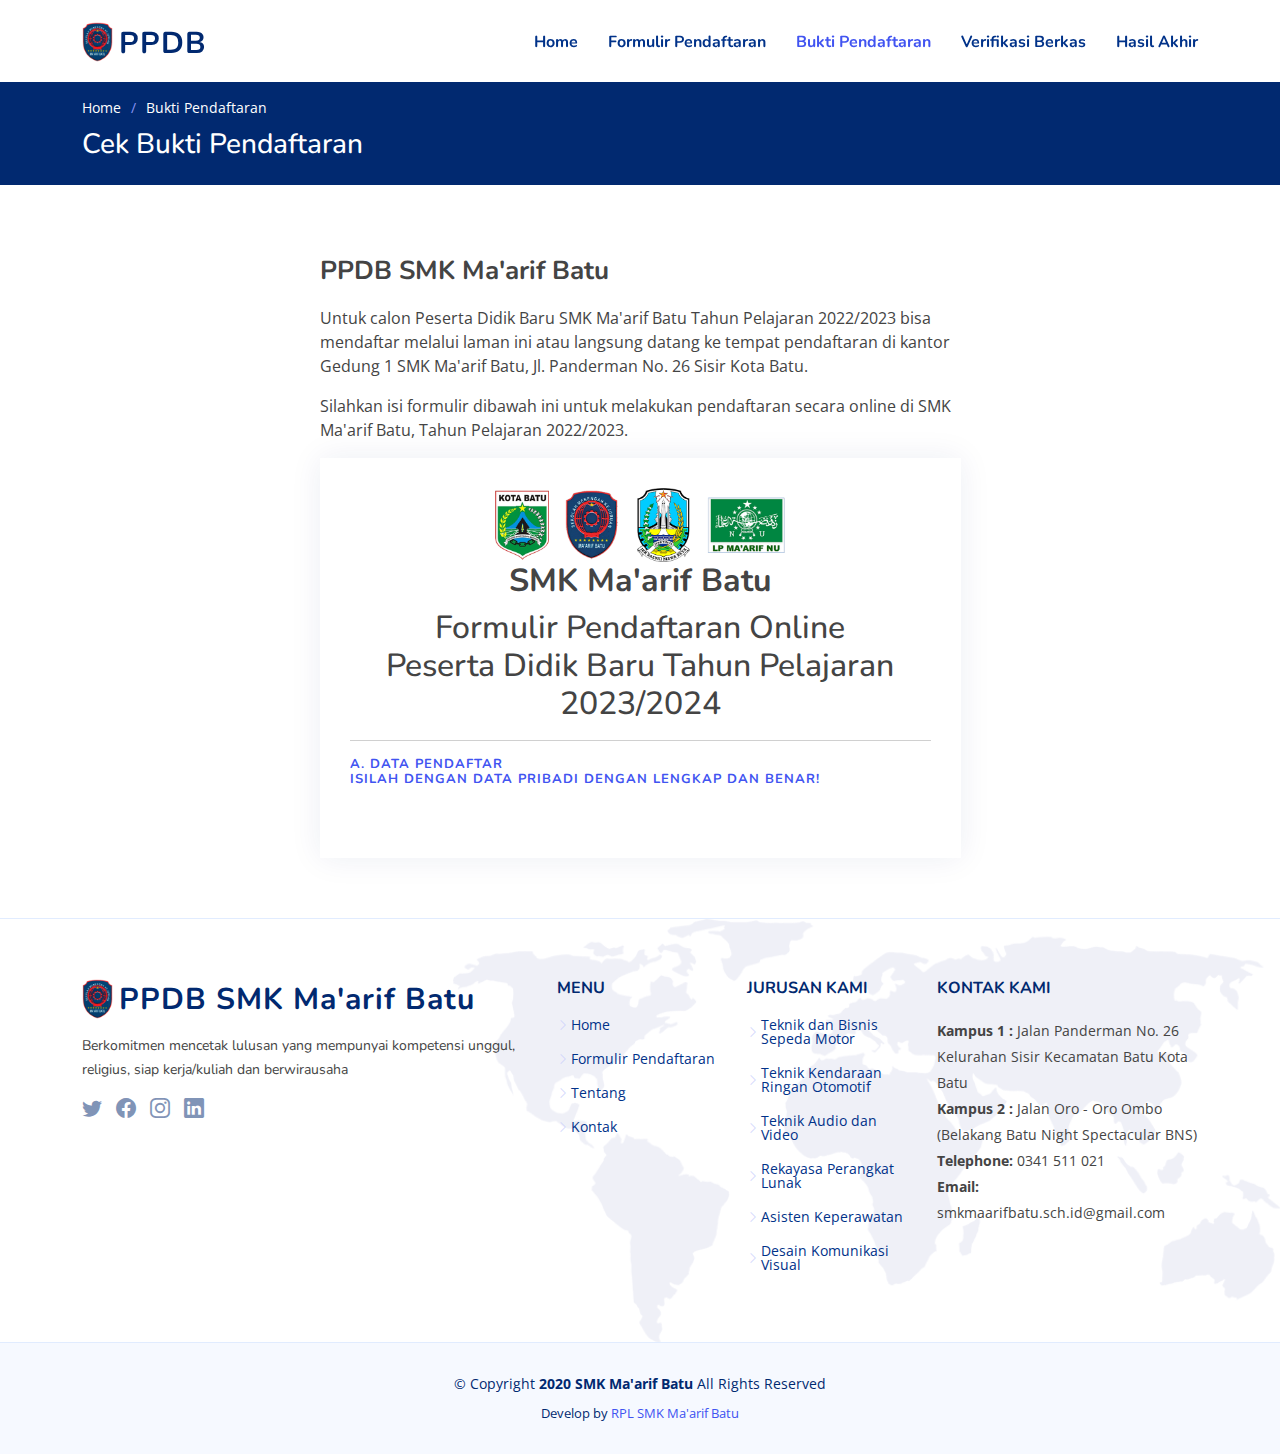
==== cek-bukti.html @ ab78f3df "unfinish_frontend" ====
<!DOCTYPE html>
<html lang="en">

<head>
  <meta charset="utf-8">
  <meta content="width=device-width, initial-scale=1.0" name="viewport">

  <title>PPDB SMK MA'ARIF KOTA BATU</title>
  <meta content="" name="description">

  <meta content="" name="keywords">

  <!-- Logo SMK -->
  <link href="assets/img/Favicon.png" rel="icon">
  <link href="assets/img/Favicon.png" rel="apple-touch-icon">

  <!-- Google Fonts -->
  <link href="https://fonts.googleapis.com/css?family=Open+Sans:300,300i,400,400i,600,600i,700,700i|Nunito:300,300i,400,400i,600,600i,700,700i|Poppins:300,300i,400,400i,500,500i,600,600i,700,700i" rel="stylesheet">

  <!-- Vendor CSS Files -->
  <link href="assets/vendor/aos/aos.css" rel="stylesheet">
  <link href="assets/vendor/bootstrap/css/bootstrap.min.css" rel="stylesheet">
  <link href="assets/vendor/bootstrap-icons/bootstrap-icons.css" rel="stylesheet">
  <link href="assets/vendor/glightbox/css/glightbox.min.css" rel="stylesheet">
  <link href="assets/vendor/remixicon/remixicon.css" rel="stylesheet">
  <link href="assets/vendor/swiper/swiper-bundle.min.css" rel="stylesheet">

  <!-- Template Main CSS File -->
  <link href="assets/css/style.css" rel="stylesheet">

</head>

<body>

  <!-- ======= Header ======= -->
  <header id="header" class="header fixed-top">
    <div class="container-fluid container-xl d-flex align-items-center justify-content-between">

      <a href="index.html" class="logo d-flex align-items-center">
        <img src="assets/img/logo-smk.png" alt="">
        <span>PPDB</span>
      </a>

      <nav id="navbar" class="navbar">
        <ul>
          <li><a class="nav-link scrollto" href="index.html">Home</a></li>
          <li><a class="nav-link scrollto" href="pendaftaran.html">Formulir Pendaftaran</a></li>
          <li><a class="nav-link scrollto active" href="cek-bukti.html">Bukti Pendaftaran</a></li>
          <li><a class="nav-link scrollto" href="verifikasi.html">Verifikasi Berkas</a></li>
          <li><a class="nav-link scrollto" href="hasil.html">Hasil Akhir</a></li>
        </ul>
        <i class="bi bi-list mobile-nav-toggle"></i>
      </nav><!-- .navbar -->

    </div>
  </header><!-- End Header -->

  <main id="main">

    <!-- ======= Breadcrumbs ======= -->
    <section class="breadcrumbs">
      <div class="container">

        <ol>
          <li><a href="index.html">Home</a></li>
          <li>Bukti Pendaftaran</li>
        </ol>
        <h2>Cek Bukti Pendaftaran</h2>

      </div>
    </section><!-- End Breadcrumbs -->

    <!-- ======= Cek Bukti Pendaftaran Section ======= -->
    <section id="portfolio-details" class="portfolio-details">
      <div class="container">

        <div class="row justify-content-center">

          <div class="col-lg-7">
            <div class="portfolio-description">
              <h2>PPDB SMK Ma'arif Batu</h2>
              <p>
                Untuk calon Peserta Didik Baru SMK Ma'arif Batu Tahun Pelajaran 2022/2023 bisa mendaftar melalui laman ini atau langsung datang ke tempat pendaftaran di kantor Gedung 1 SMK Ma'arif Batu, Jl. Panderman No. 26 Sisir Kota Batu.
              </p>
              <p>
                Silahkan isi formulir dibawah ini untuk melakukan pendaftaran secara online di SMK Ma'arif Batu, Tahun Pelajaran 2022/2023.
              </p>
            </div>
            <div class="portfolio-info">
              <div class="text-center">
                <img src="assets/img/logo-header.png" class="img-fluid" width="50%">
              </div>
              <header class="text-center">
                <h2><b>SMK Ma'arif Batu</b></h2>
                <h2>Formulir Pendaftaran Online<br>
                  Peserta Didik Baru Tahun Pelajaran 2023/2024</h2>
              </header>
              <hr>
              <header class="section-header" style="text-align: left;">
                <h2>
                  A. DATA PENDAFTAR<br>
                  Isilah dengan data pribadi dengan lengkap dan benar!
                </h2>
              </header>
            </div>
          </div>

        </div>

      </div>
    </section><!-- End Portfolio Details Section -->

  </main><!-- End #main -->

  <!-- ======= Footer ======= -->
  <footer id="footer" class="footer">

    <div class="footer-top">
      <div class="container">
        <div class="row gy-4">
          <div class="col-lg-5 col-md-12 footer-info">
            <a href="index.html" class="logo d-flex align-items-center">
              <img src="assets/img/logo-smk.png" alt="">
              <span>PPDB SMK Ma'arif Batu</span>
            </a>
            <p>Berkomitmen mencetak lulusan yang mempunyai kompetensi unggul, religius, siap kerja/kuliah dan berwirausaha</p>
            <div class="social-links mt-3">
              <a href="#" class="twitter"><i class="bi bi-twitter"></i></a>
              <a href="#" class="facebook"><i class="bi bi-facebook"></i></a>
              <a href="#" class="instagram"><i class="bi bi-instagram"></i></a>
              <a href="#" class="linkedin"><i class="bi bi-linkedin"></i></a>
            </div>
          </div>

          <div class="col-lg-2 col-6 footer-links">
            <h4>Menu</h4>
            <ul>
              <li><i class="bi bi-chevron-right"></i> <a href="index.html">Home</a></li>
              <li><i class="bi bi-chevron-right"></i> <a href="pendaftaran.html">Formulir Pendaftaran</a></li>
              <li><i class="bi bi-chevron-right"></i> <a href="#features">Tentang</a></li>
              <li><i class="bi bi-chevron-right"></i> <a href="#contact">Kontak</a></li>
            </ul>
          </div>

          <div class="col-lg-2 col-6 footer-links">
            <h4>Jurusan Kami</h4>
            <ul>
              <li><i class="bi bi-chevron-right"></i> <a href="#">Teknik dan Bisnis Sepeda Motor</a></li>
              <li><i class="bi bi-chevron-right"></i> <a href="#">Teknik Kendaraan Ringan Otomotif</a></li>
              <li><i class="bi bi-chevron-right"></i> <a href="#">Teknik Audio dan Video</a></li>
              <li><i class="bi bi-chevron-right"></i> <a href="#">Rekayasa Perangkat Lunak</a></li>
              <li><i class="bi bi-chevron-right"></i> <a href="#">Asisten Keperawatan</a></li>
              <li><i class="bi bi-chevron-right"></i> <a href="#">Desain Komunikasi Visual</a></li>
            </ul>
          </div>

          <div class="col-lg-3 col-md-12 footer-contact text-center text-md-start">
            <h4>Kontak Kami</h4>
            <p>
              <b>Kampus 1 :</b> 
              Jalan Panderman No. 26 Kelurahan Sisir Kecamatan Batu Kota Batu <br>
              <b>Kampus 2 :</b> 
              Jalan Oro - Oro Ombo (Belakang Batu Night Spectacular BNS) <br>
              <strong>Telephone:</strong> 0341 511 021<br>
              <strong>Email:</strong> smkmaarifbatu.sch.id@gmail.com<br>
            </p>

          </div>

        </div>
      </div>
    </div>

    <div class="container">
      <div class="copyright">
        &copy; Copyright <strong><span>2020 SMK Ma'arif Batu</span></strong> All Rights Reserved
      </div>
      <div class="credits">
        Develop by <a href="https://smkmaarifbatu.sch.id/">RPL SMK Ma'arif Batu</a>
      </div>
    </div>
  </footer><!-- End Footer -->

  <a href="#" class="back-to-top d-flex align-items-center justify-content-center"><i class="bi bi-arrow-up-short"></i></a>

  <!-- Vendor JS Files -->
  <script src="assets/vendor/purecounter/purecounter_vanilla.js"></script>
  <script src="assets/vendor/aos/aos.js"></script>
  <script src="assets/vendor/bootstrap/js/bootstrap.bundle.min.js"></script>
  <script src="assets/vendor/glightbox/js/glightbox.min.js"></script>
  <script src="assets/vendor/isotope-layout/isotope.pkgd.min.js"></script>
  <script src="assets/vendor/swiper/swiper-bundle.min.js"></script>
  <script src="assets/vendor/php-email-form/validate.js"></script>

  <!-- Template Main JS File -->
  <script src="assets/js/main.js"></script>

</body>

</html>
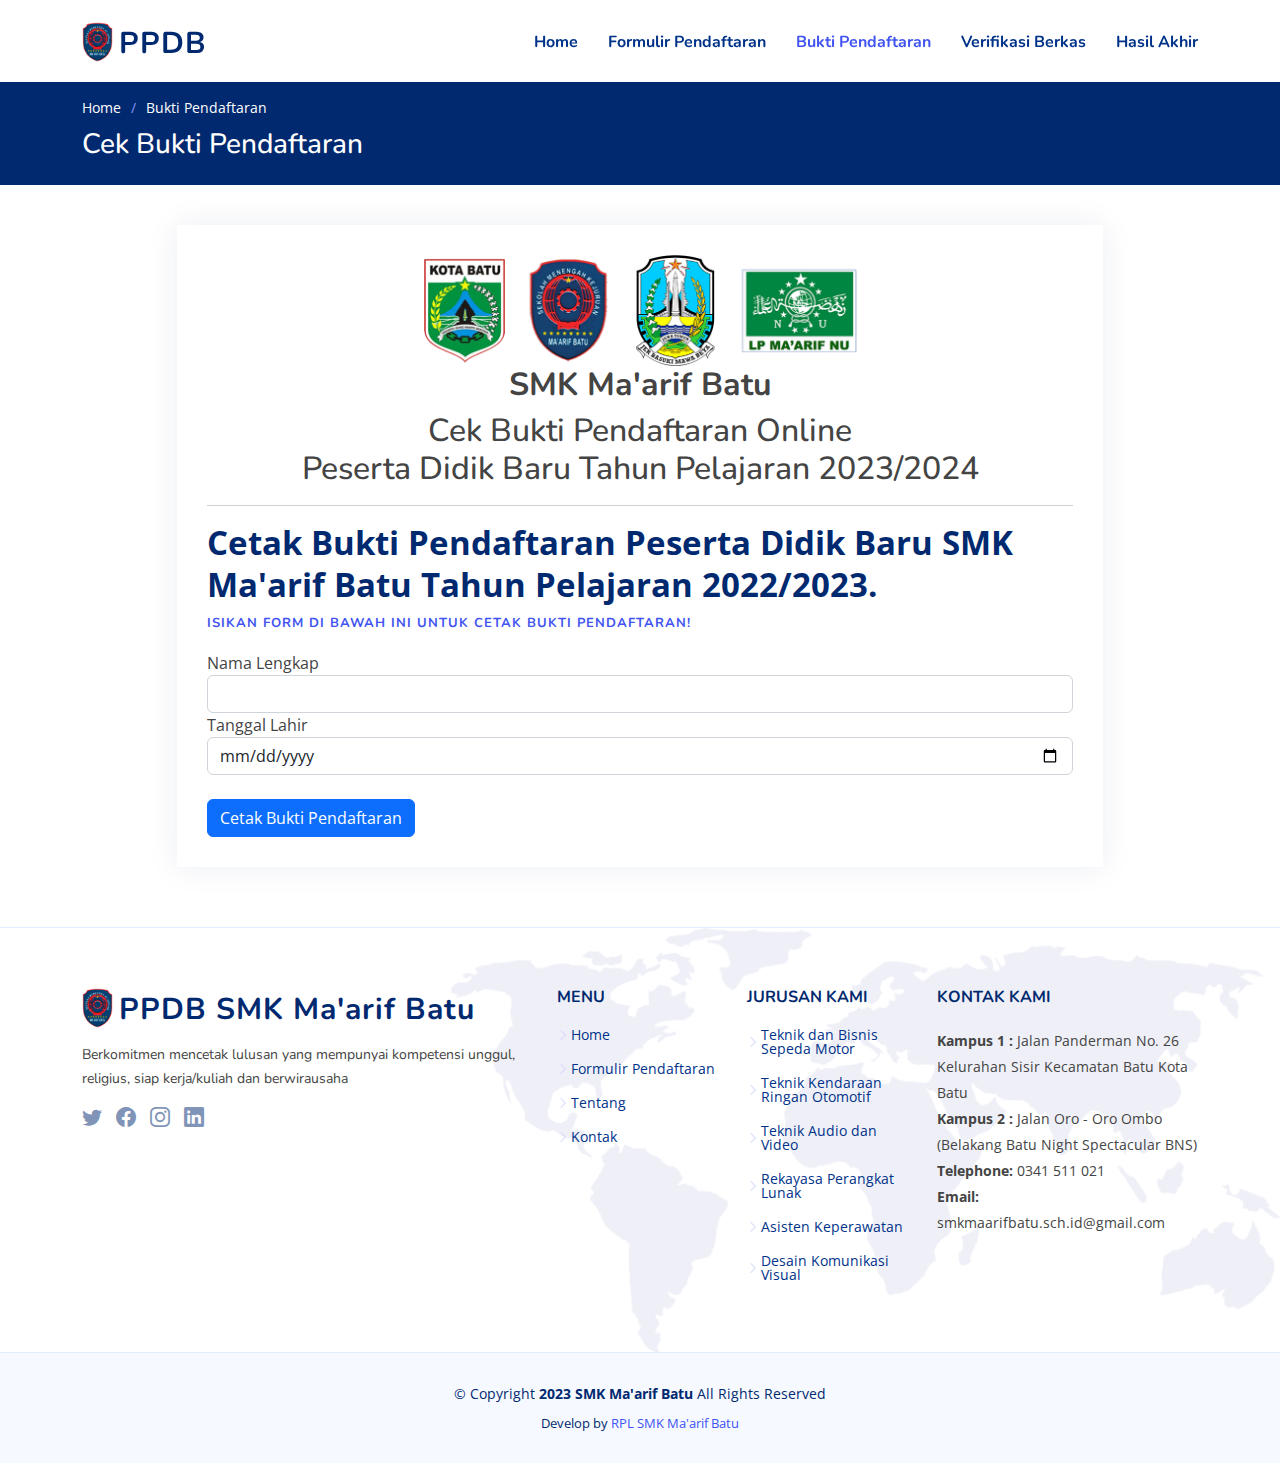
==== commit 8a0a5718: "fin-frontend" ====
--- a/cek-bukti.html
+++ b/cek-bukti.html
@@ -76,35 +76,41 @@
 
         <div class="row justify-content-center">
 
-          <div class="col-lg-7">
-            <div class="portfolio-description">
-              <h2>PPDB SMK Ma'arif Batu</h2>
-              <p>
-                Untuk calon Peserta Didik Baru SMK Ma'arif Batu Tahun Pelajaran 2022/2023 bisa mendaftar melalui laman ini atau langsung datang ke tempat pendaftaran di kantor Gedung 1 SMK Ma'arif Batu, Jl. Panderman No. 26 Sisir Kota Batu.
-              </p>
-              <p>
-                Silahkan isi formulir dibawah ini untuk melakukan pendaftaran secara online di SMK Ma'arif Batu, Tahun Pelajaran 2022/2023.
-              </p>
-            </div>
+          <div class="col-lg-10">
             <div class="portfolio-info">
               <div class="text-center">
                 <img src="assets/img/logo-header.png" class="img-fluid" width="50%">
               </div>
               <header class="text-center">
                 <h2><b>SMK Ma'arif Batu</b></h2>
-                <h2>Formulir Pendaftaran Online<br>
+                <h2>Cek Bukti Pendaftaran Online<br>
                   Peserta Didik Baru Tahun Pelajaran 2023/2024</h2>
               </header>
               <hr>
-              <header class="section-header" style="text-align: left;">
-                <h2>
-                  A. DATA PENDAFTAR<br>
-                  Isilah dengan data pribadi dengan lengkap dan benar!
-                </h2>
-              </header>
+              <form action="" method="post" enctype="multipart/form-data">
+                <header class="section-header" style="text-align: left; padding-bottom: 20px;">
+                  <p style="font-size: calc(1.325rem + .9vw);">Cetak Bukti Pendaftaran Peserta Didik Baru SMK Ma'arif Batu Tahun Pelajaran 2022/2023.</p>
+                  <h2 style="padding-top: 10px;">
+                    Isikan form di bawah ini untuk cetak bukti pendaftaran!
+                  </h2>
+                </header>
+
+                <div class="form-group">
+                  <label>Nama Lengkap</label>
+                  <input type="text" class="form-control" name="namalengkap" id="namalengkap" required>
+                </div>
+                <div class="form-group mt-3 mt-3 mt-md-0">
+                  <label>Tanggal Lahir</label>
+                  <input type="date" class="form-control" name="tanggallahir" id="tanggallahir" required>
+                </div>
+              
+                <div class="mt-4">
+                    <input class="btn btn-primary" type="submit" value="Cetak Bukti Pendaftaran">
+                </div>
+    
+              </form>
             </div>
           </div>
-
         </div>
 
       </div>
@@ -173,7 +179,7 @@
 
     <div class="container">
       <div class="copyright">
-        &copy; Copyright <strong><span>2020 SMK Ma'arif Batu</span></strong> All Rights Reserved
+        &copy; Copyright <strong><span>2023 SMK Ma'arif Batu</span></strong> All Rights Reserved
       </div>
       <div class="credits">
         Develop by <a href="https://smkmaarifbatu.sch.id/">RPL SMK Ma'arif Batu</a>
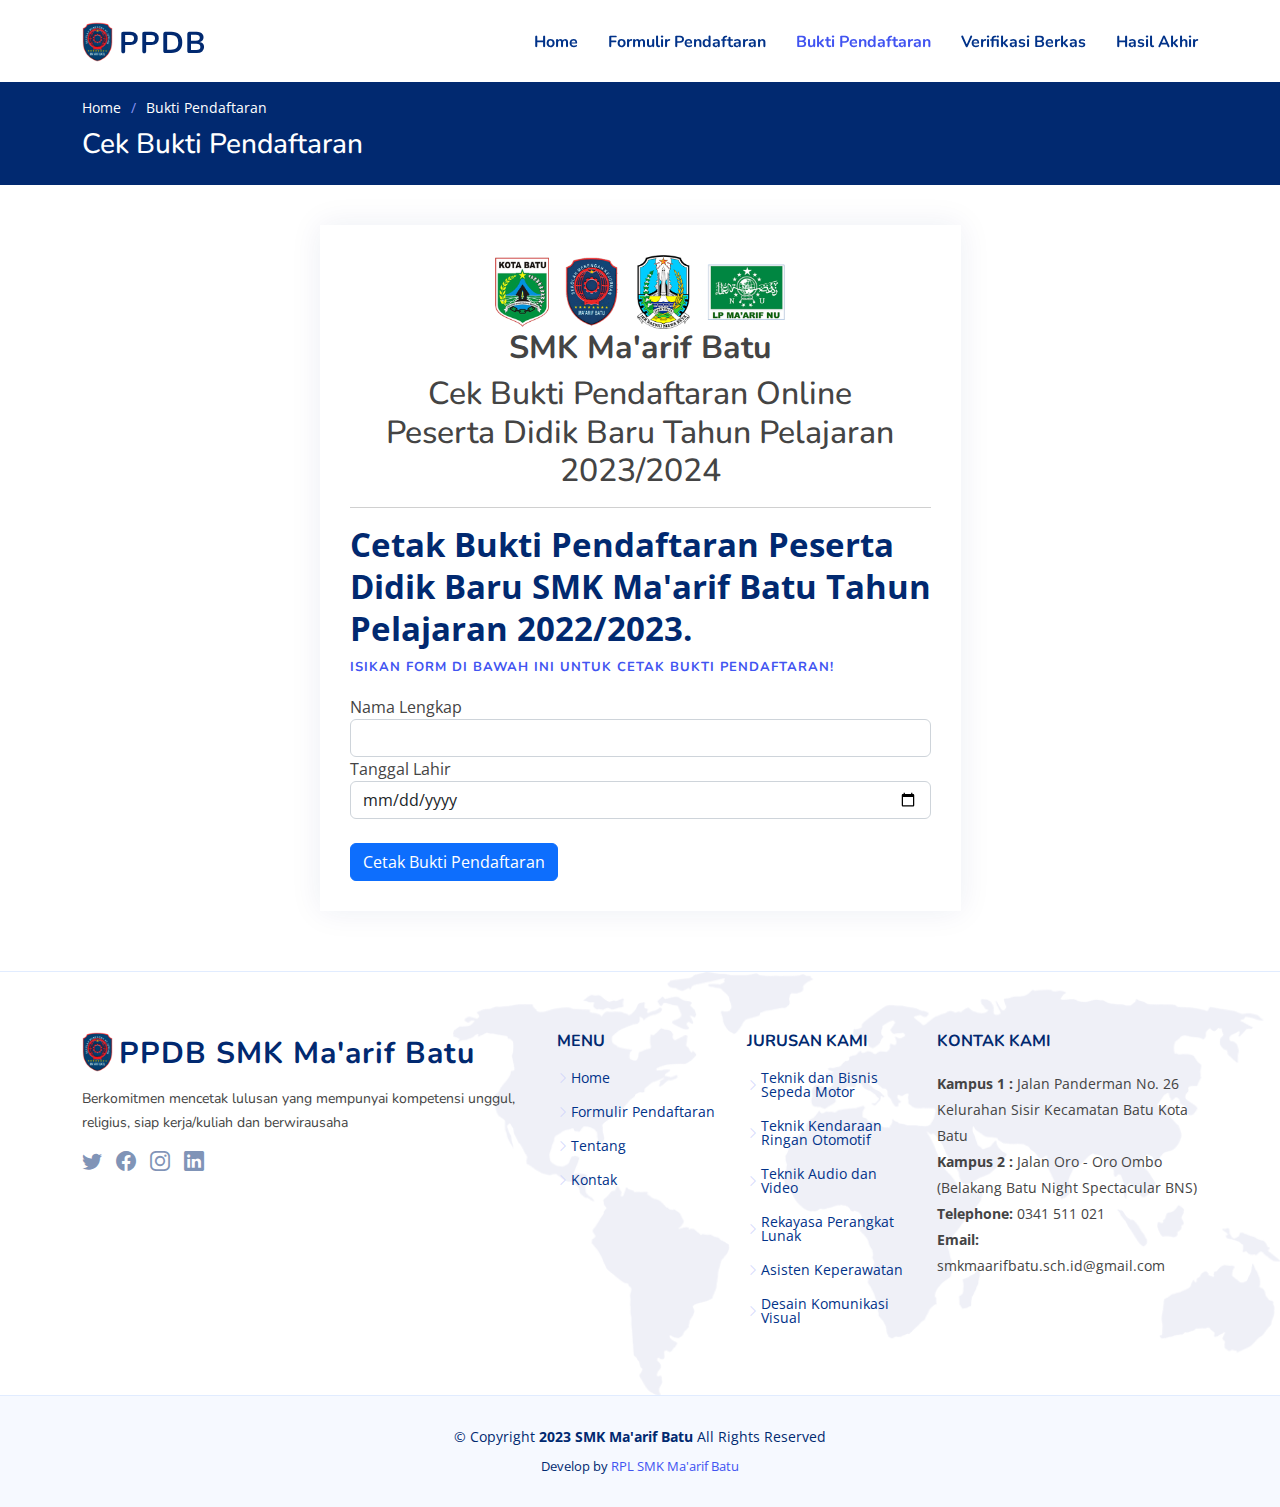
==== commit 8bb4742d: "fin1_frontend" ====
--- a/cek-bukti.html
+++ b/cek-bukti.html
@@ -76,7 +76,7 @@
 
         <div class="row justify-content-center">
 
-          <div class="col-lg-10">
+          <div class="col-lg-7">
             <div class="portfolio-info">
               <div class="text-center">
                 <img src="assets/img/logo-header.png" class="img-fluid" width="50%">
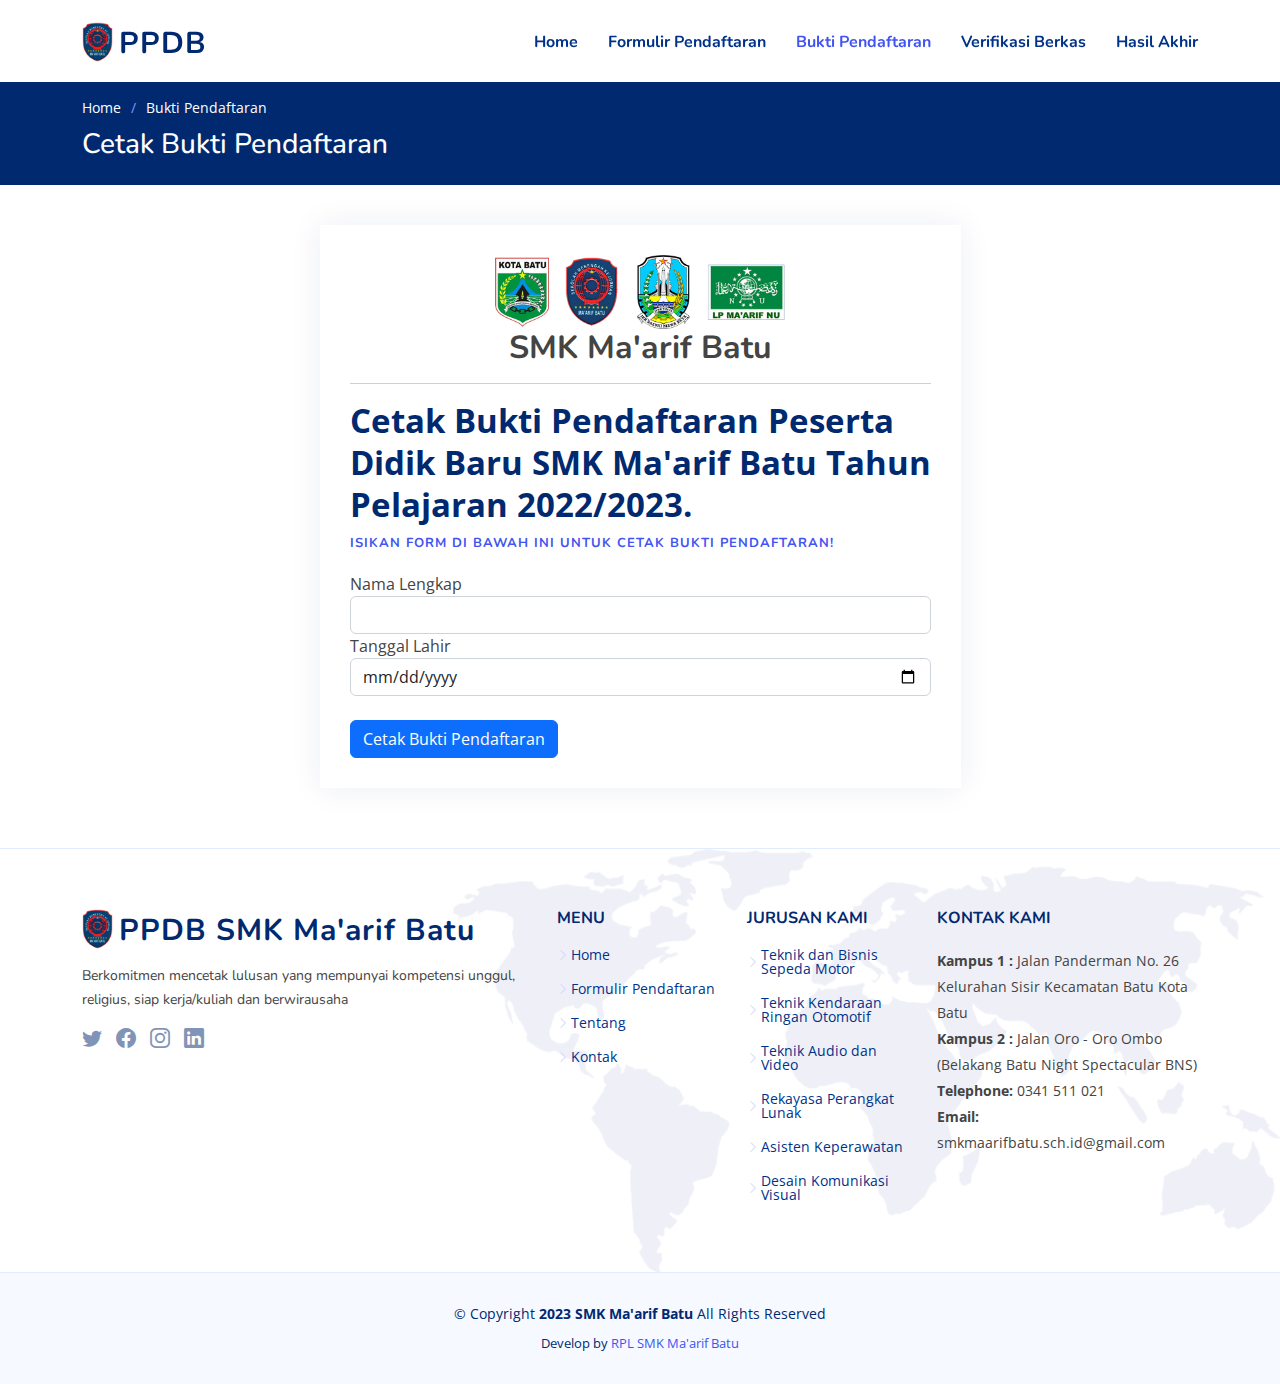
==== commit 4c581eab: "fin2_frontend" ====
--- a/cek-bukti.html
+++ b/cek-bukti.html
@@ -65,12 +65,12 @@
           <li><a href="index.html">Home</a></li>
           <li>Bukti Pendaftaran</li>
         </ol>
-        <h2>Cek Bukti Pendaftaran</h2>
+        <h2>Cetak Bukti Pendaftaran</h2>
 
       </div>
     </section><!-- End Breadcrumbs -->
 
-    <!-- ======= Cek Bukti Pendaftaran Section ======= -->
+    <!-- ======= Cetak Bukti Pendaftaran Section ======= -->
     <section id="portfolio-details" class="portfolio-details">
       <div class="container">
 
@@ -83,8 +83,6 @@
               </div>
               <header class="text-center">
                 <h2><b>SMK Ma'arif Batu</b></h2>
-                <h2>Cek Bukti Pendaftaran Online<br>
-                  Peserta Didik Baru Tahun Pelajaran 2023/2024</h2>
               </header>
               <hr>
               <form action="" method="post" enctype="multipart/form-data">
